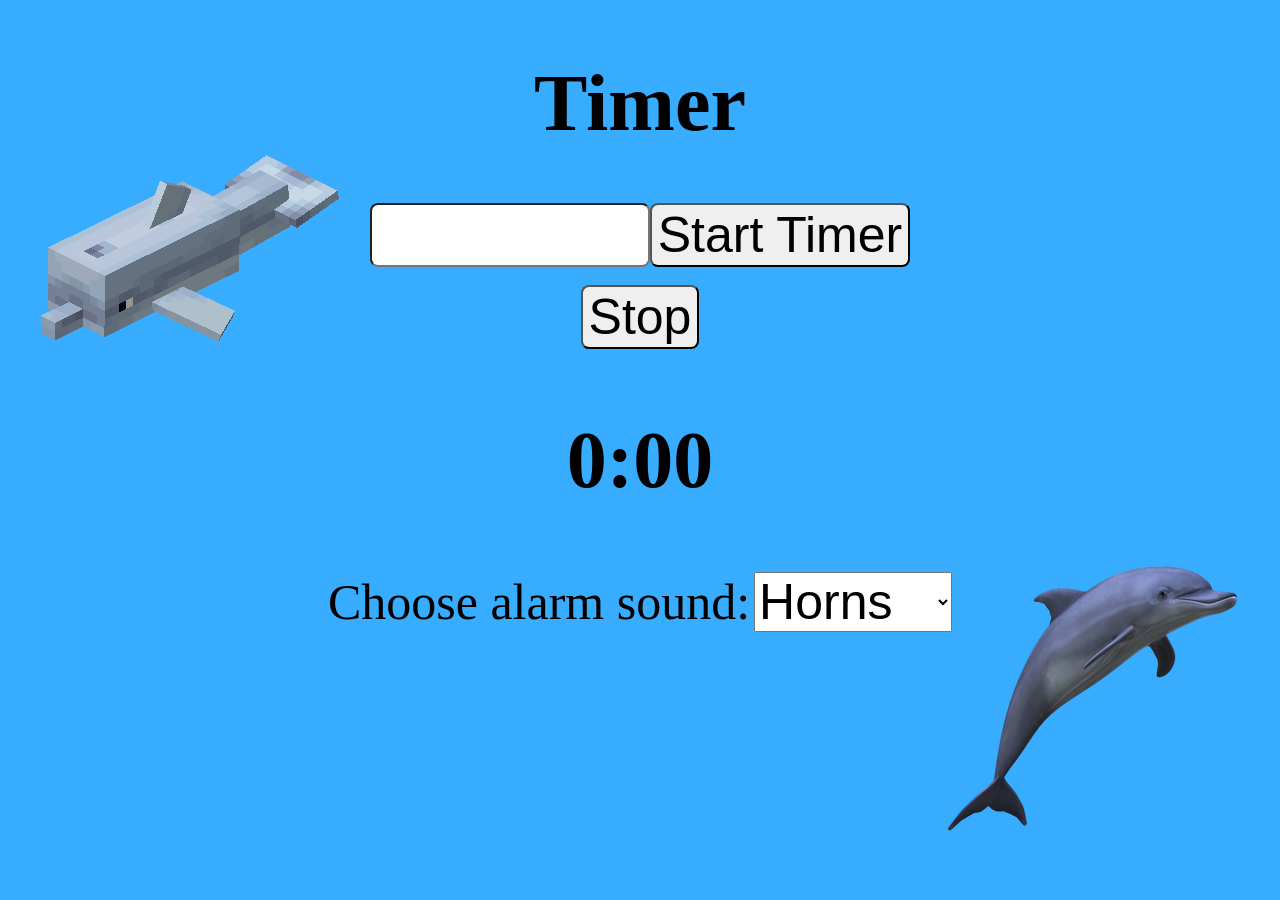
==== TimerClassRoom.html @ 3d611a22 "done" ====
﻿<html>
    <img id="mc" style="background:url('Dolphin.webp') no-repeat">
    <img id="d" style="background:url('ba59e_mv2.png') no-repeat">
    <div id="TimeDiv" class="jumbotron">
        <h1>Timer</h1>
        <div id="inputArea"></div>
        <br/>
        <button id="stopButton" onclick="stopCounter()">Stop</button>
        <h2 id="time">0:00</h2>
    </div>
    <div id="TimerDone">
        <h1>Time is up!</h1>
        <button onclick="stopSound()">Stop</button>
    </div>
    <div>
        <label for="cars">Choose alarm sound:</label>
        <select name="sound" onchange="changeSound()" id="sound">
            <option value="horns.mp3">Horns</option>
            <option value="Danzon De Pasion.mp3">Jazz</option>
            <option value="Sour Tennessee Red.mp3">Country</option>
        </select>
    </div>
    <link rel="stylesheet" href="site.css">
    <script src="script.js"></script>
</html>
---- site.css ----
﻿body {
    padding-top: 50px;
    padding-bottom: 20px;  
    text-align: center;
    background: url("Dolphin.webp") left 40px top 150px no-repeat, url("ba59e_mv2.png") right 30px bottom 40px no-repeat, #38acff;
    padding: 50px;
}

/* Set padding to keep content from hitting the edges */
.body-content {
    padding-left: 15px;
    padding-right: 15px;
}

/* Override the default bootstrap behavior where horizontal description lists 
   will truncate terms that are too long to fit in the left column 
*/
.dl-horizontal dt {
    white-space: normal;
}

/* Set width on the form input elements since they're 100% wide by default */
input,
select,
textarea {
    max-width: 280px;
}

#TimerDone{

    display: none;
}

button, input{
    border-radius: 8px;
    font-size: 50px;

}
h1, h2{
    font-size: 80px;
}

label, select{
font-size: 50px;

}

#md{
    position: absolute;
    top: 20px;
    left: 20px;
}

#mc{
    position: absolute;
    top: 100px;
    left: 30px;
}

#d{
    position: absolute;
    top: 80px;
    right: 20px;
}
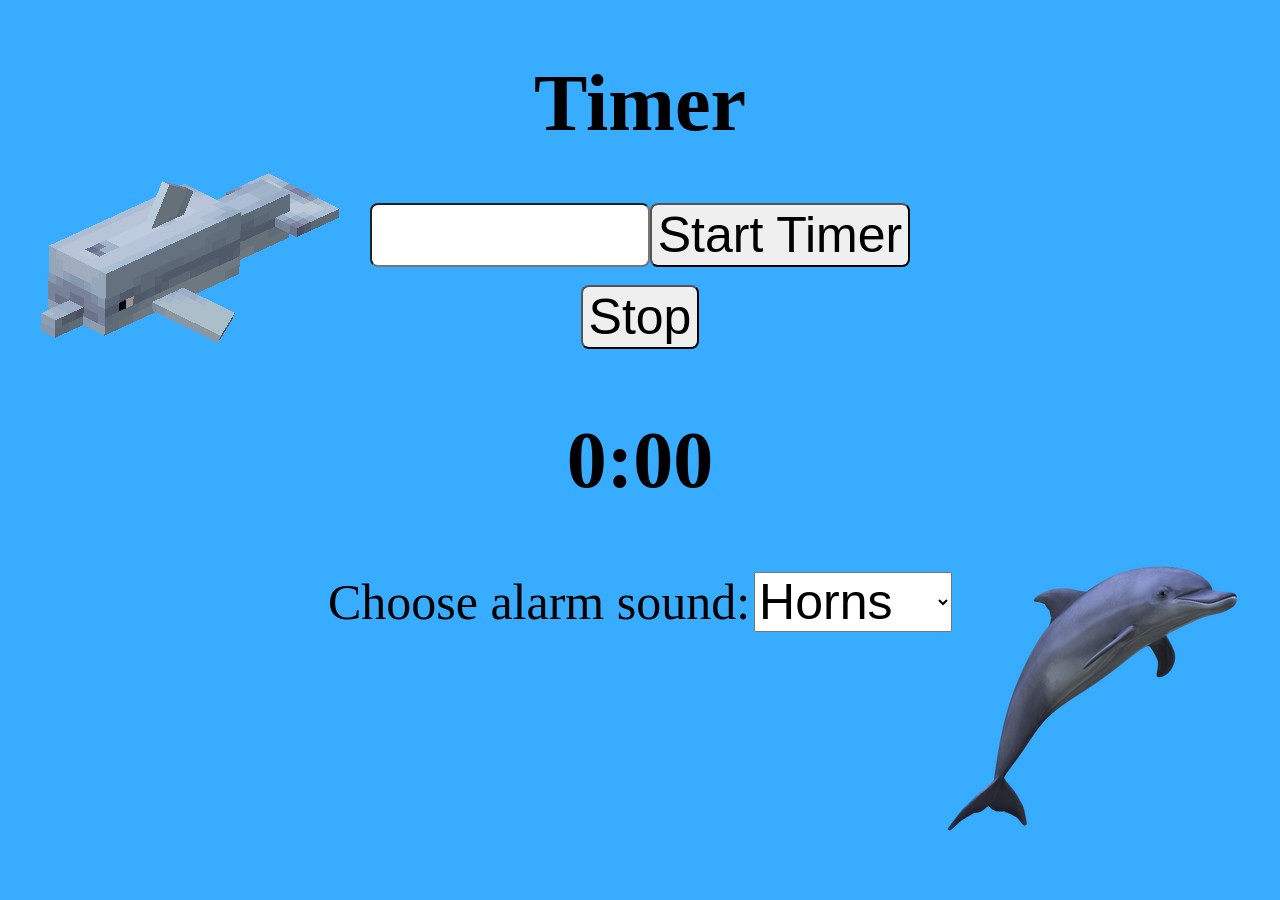
==== commit cae062a8: "Fixed bug" ====
--- a/TimerClassRoom.html
+++ b/TimerClassRoom.html
@@ -12,7 +12,7 @@
         <h1>Time is up!</h1>
         <button onclick="stopSound()">Stop</button>
     </div>
-    <div>
+    <div id="list">
         <label for="cars">Choose alarm sound:</label>
         <select name="sound" onchange="changeSound()" id="sound">
             <option value="horns.mp3">Horns</option>
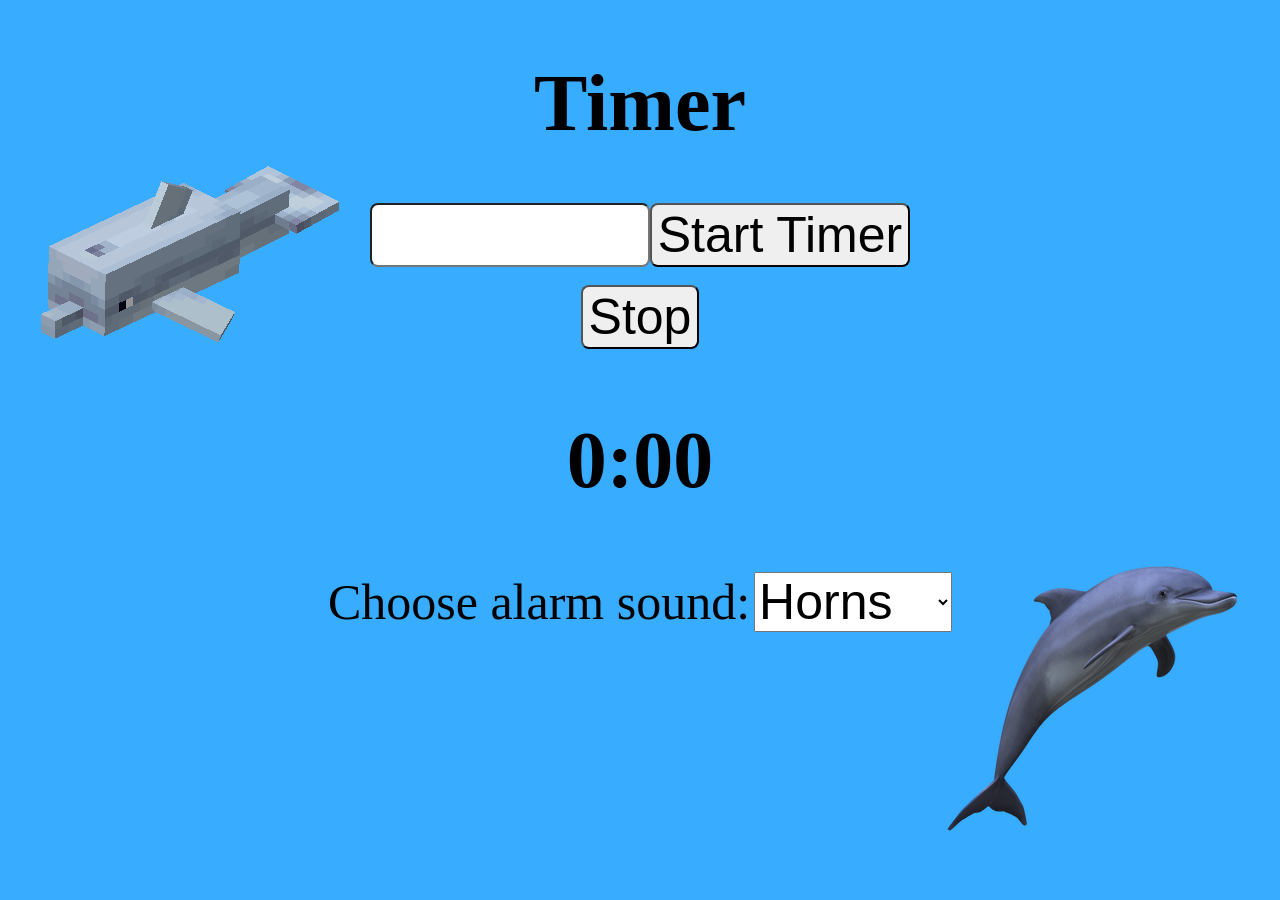
==== commit 4ad24433: "still working" ====
--- a/TimerClassRoom.html
+++ b/TimerClassRoom.html
@@ -1,4 +1,7 @@
-﻿<html>
+﻿<meta http-equiv="Cache-Control" content="no-cache, no-store, must-revalidate" />
+<meta http-equiv="Pragma" content="no-cache" />
+<meta http-equiv="Expires" content="0" />
+<html>
     <img id="mc" style="background:url('Dolphin.webp') no-repeat">
     <img id="d" style="background:url('ba59e_mv2.png') no-repeat">
     <div id="TimeDiv" class="jumbotron">
@@ -20,6 +23,6 @@
             <option value="Sour Tennessee Red.mp3">Country</option>
         </select>
     </div>
-    <link rel="stylesheet" href="site.css">
-    <script src="script.js"></script>
+    <link rel="stylesheet" href="site.css?rnd=132">
+    <script src="script.js?rnd=132"></script>
 </html>
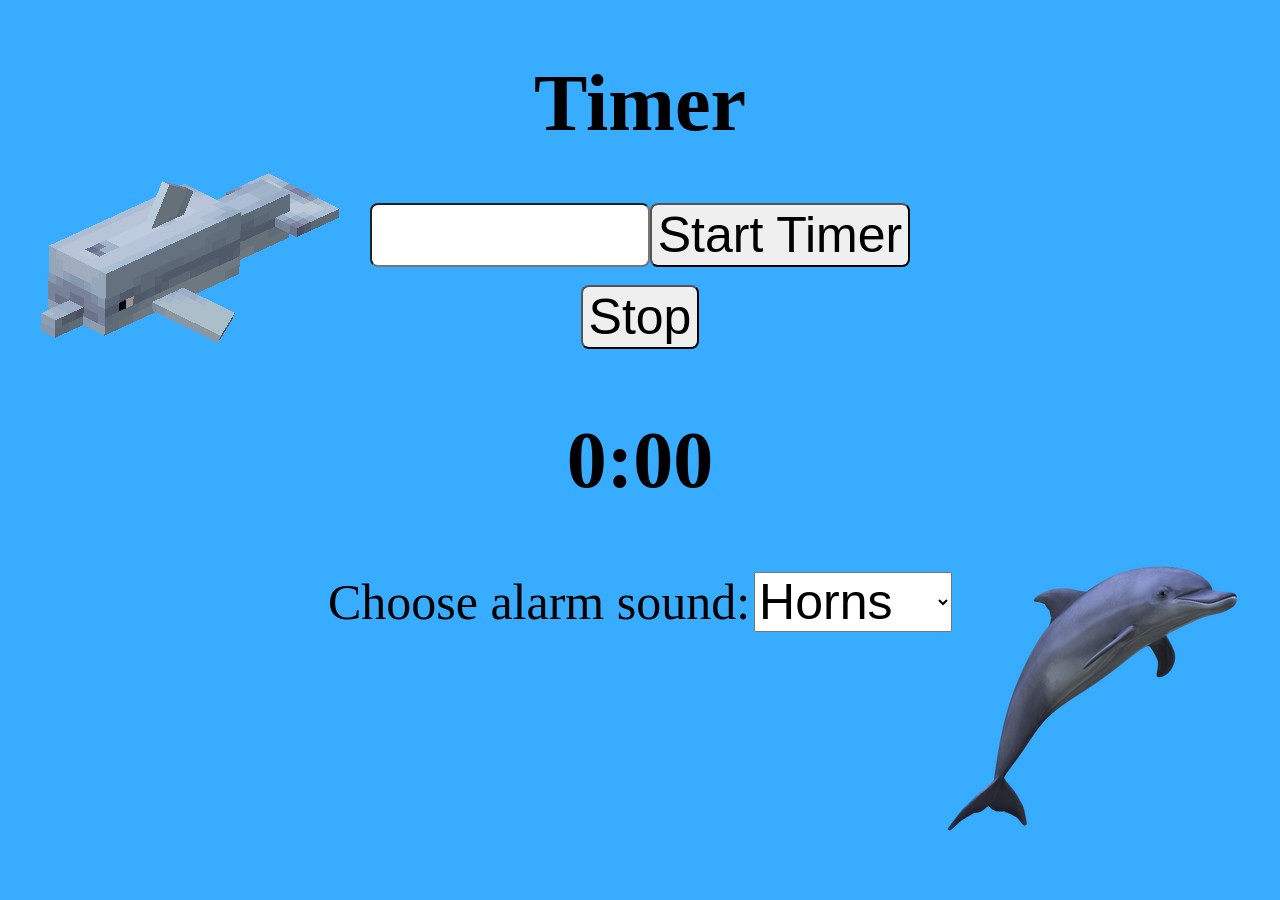
==== commit 5e342c4a: "Nope" ====
--- a/TimerClassRoom.html
+++ b/TimerClassRoom.html
@@ -1,7 +1,4 @@
-﻿<meta http-equiv="Cache-Control" content="no-cache, no-store, must-revalidate" />
-<meta http-equiv="Pragma" content="no-cache" />
-<meta http-equiv="Expires" content="0" />
-<html>
+﻿<html>
     <img id="mc" style="background:url('Dolphin.webp') no-repeat">
     <img id="d" style="background:url('ba59e_mv2.png') no-repeat">
     <div id="TimeDiv" class="jumbotron">
@@ -23,6 +20,6 @@
             <option value="Sour Tennessee Red.mp3">Country</option>
         </select>
     </div>
-    <link rel="stylesheet" href="site.css?rnd=132">
-    <script src="script.js?rnd=132"></script>
+    <link rel="stylesheet" href="site.css">
+    <script src="script.js"></script>
 </html>
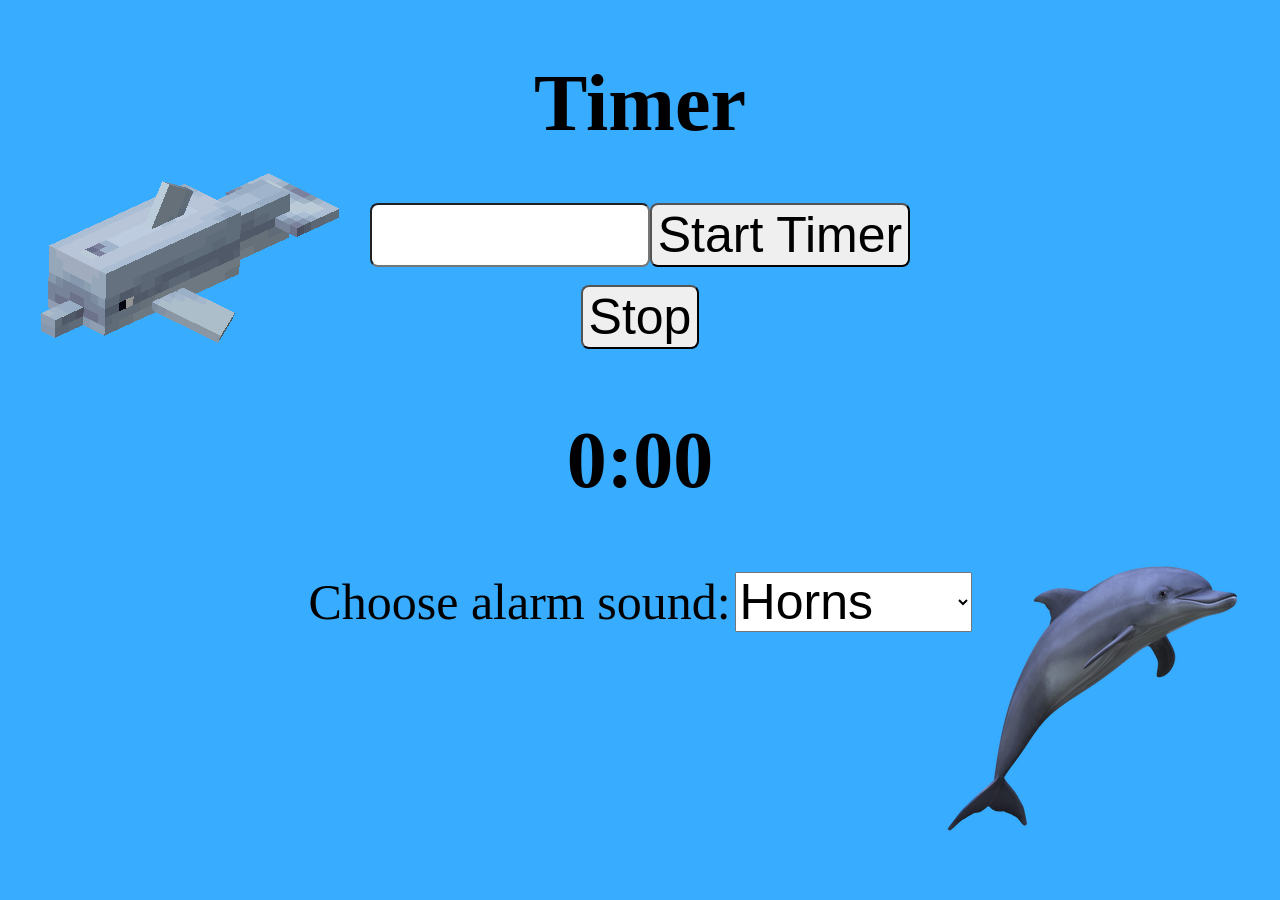
==== commit 6e4f61a5: "Changed drop down" ====
--- a/TimerClassRoom.html
+++ b/TimerClassRoom.html
@@ -16,8 +16,8 @@
         <label for="cars">Choose alarm sound:</label>
         <select name="sound" onchange="changeSound()" id="sound">
             <option value="horns.mp3">Horns</option>
-            <option value="Danzon De Pasion.mp3">Jazz</option>
-            <option value="Sour Tennessee Red.mp3">Country</option>
+            <option value="Danzon De Pasion.mp3">Tango</option>
+            <option value="Sour Tennessee Red.mp3">Rag Time</option>
         </select>
     </div>
     <link rel="stylesheet" href="site.css">
